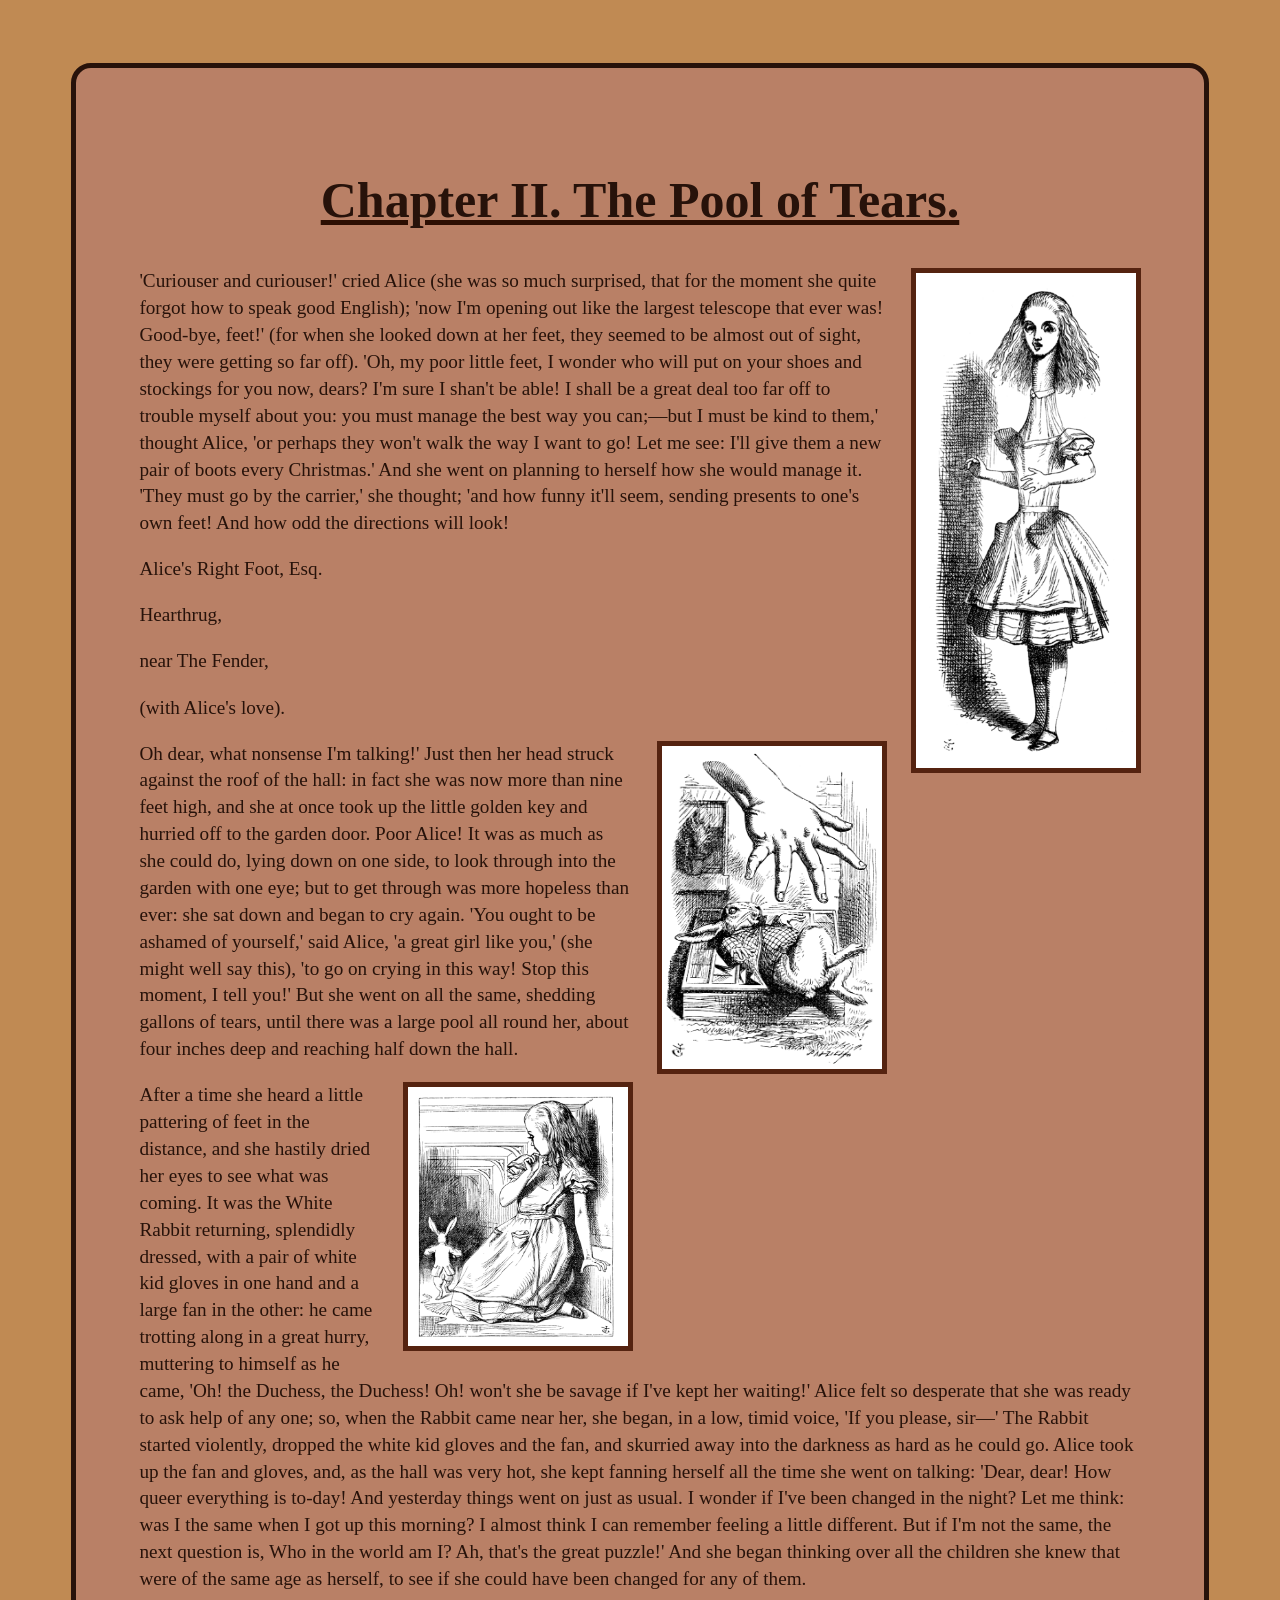
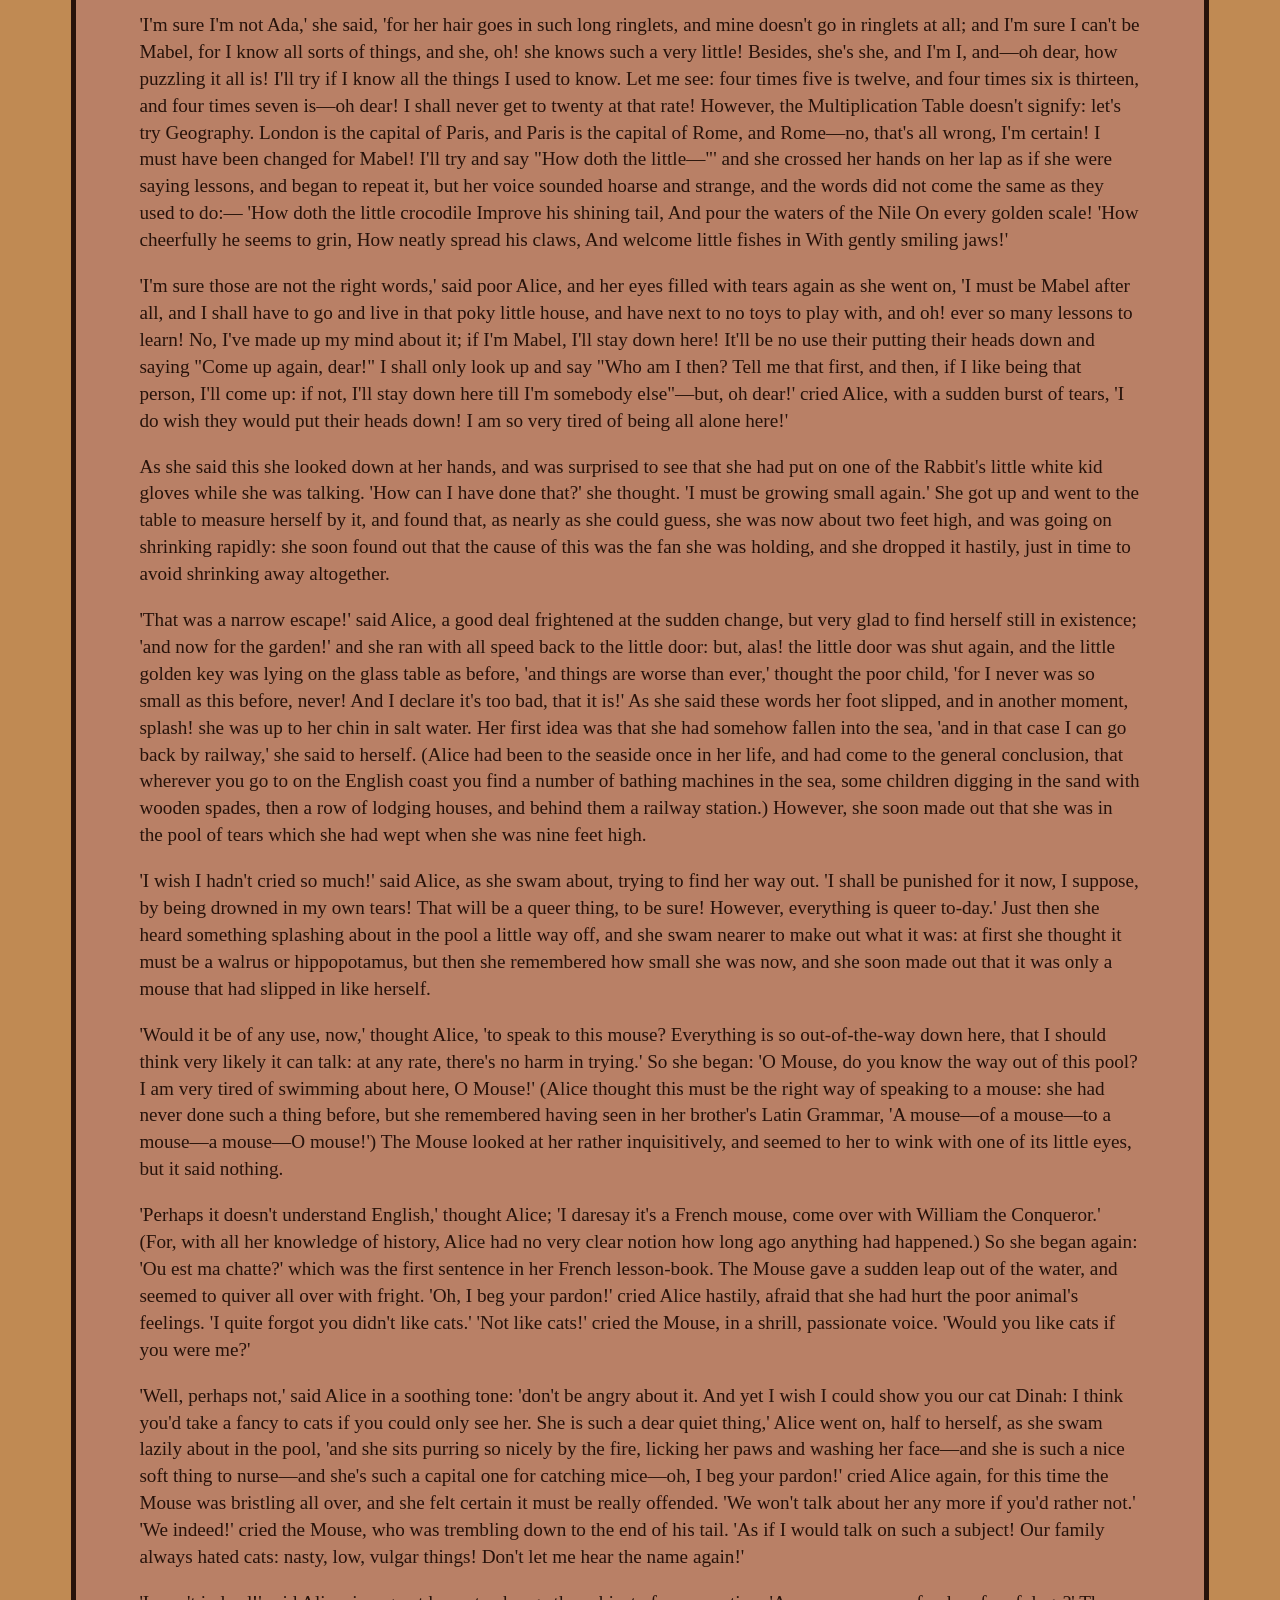
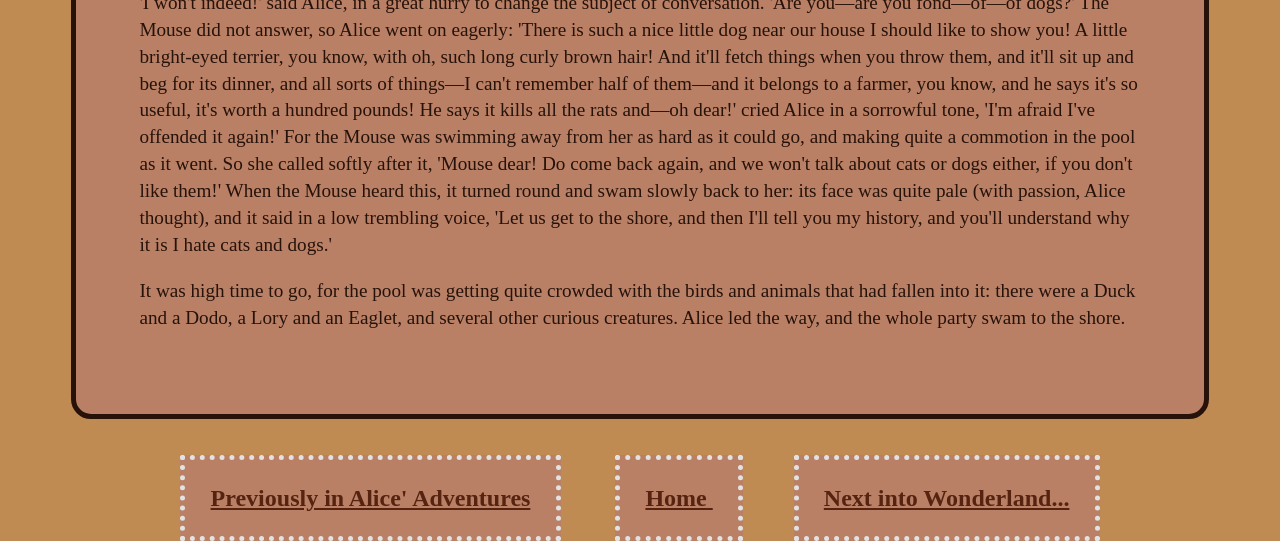
==== chapter2.html @ c6d0658e "Alice-first-edit" ====
<!DOCTYPE html>
<html lang="en">
    <head>
        <meta charset="UTF-8" />
        <title>The Pool of Tears</title>
        <link rel="stylesheet" href="style.css">
    </head>
    <body>
      <main class="ch2">
        <h1 class="title2">Chapter II. The Pool of Tears.</h1>
        <p> <img src="alice_ch2.png" alt="Alice growing very tall" class="float-img">'Curiouser and curiouser!' cried Alice (she was so much surprised, that for the moment she quite forgot how to speak good English); 'now I'm opening out like the largest telescope that ever was! Good-bye, feet!' (for when she looked down at her feet, they seemed to be almost out of sight, they were getting so far off). 'Oh, my poor little feet, I wonder who will put on your shoes and stockings for you now, dears? I'm sure I shan't be able! I shall be a great deal too far off to trouble myself about you: you must manage the best way you can;—but I must be kind to them,' thought Alice, 'or perhaps they won't walk the way I want to go! Let me see: I'll give them a new pair of boots every Christmas.'
And she went on planning to herself how she would manage it. 'They must go by the carrier,' she thought; 'and how funny it'll seem, sending presents to one's own feet! And how odd the directions will look!</p>
        <p>       Alice's Right Foot, Esq.</p>
        <p>            Hearthrug,</p>
        <p>                near The Fender,</p>
        <p>                      (with Alice's love).</p>
        <p> <img src="alice_2.png" alt="Giant Alice with her arm reaching out" class="float-img">Oh dear, what nonsense I'm talking!'
Just then her head struck against the roof of the hall: in fact she was now more than nine feet high, and she at once took up the little golden key and hurried off to the garden door.
Poor Alice! It was as much as she could do, lying down on one side, to look through into the garden with one eye; but to get through was more hopeless than ever: she sat down and began to cry again.
'You ought to be ashamed of yourself,' said Alice, 'a great girl like you,' (she might well say this), 'to go on crying in this way! Stop this moment, I tell you!' But she went on all the same, shedding gallons of tears, until there was a large pool all round her, about four inches deep and reaching half down the hall.</p>
       <p> <img src="alice_ch2_2.png" alt="The White Rabbit with gloves and a fan" class="float-img">After a time she heard a little pattering of feet in the distance, and she hastily dried her eyes to see what was coming. It was the White Rabbit returning, splendidly dressed, with a pair of white kid gloves in one hand and a large fan in the other: he came trotting along in a great hurry, muttering to himself as he came, 'Oh! the Duchess, the Duchess! Oh! won't she be savage if I've kept her waiting!' Alice felt so desperate that she was ready to ask help of any one; so, when the Rabbit came near her, she began, in a low, timid voice, 'If you please, sir—' The Rabbit started violently, dropped the white kid gloves and the fan, and skurried away into the darkness as hard as he could go.
Alice took up the fan and gloves, and, as the hall was very hot, she kept fanning herself all the time she went on talking: 'Dear, dear! How queer everything is to-day! And yesterday things went on just as usual. I wonder if I've been changed in the night? Let me think: was I the same when I got up this morning? I almost think I can remember feeling a little different. But if I'm not the same, the next question is, Who in the world am I? Ah, that's the great puzzle!' And she began thinking over all the children she knew that were of the same age as herself, to see if she could have been changed for any of them.</p>
       <p>'I'm sure I'm not Ada,' she said, 'for her hair goes in such long ringlets, and mine doesn't go in ringlets at all; and I'm sure I can't be Mabel, for I know all sorts of things, and she, oh! she knows such a very little! Besides, she's she, and I'm I, and—oh dear, how puzzling it all is! I'll try if I know all the things I used to know. Let me see: four times five is twelve, and four times six is thirteen, and four times seven is—oh dear! I shall never get to twenty at that rate! However, the Multiplication Table doesn't signify: let's try Geography. London is the capital of Paris, and Paris is the capital of Rome, and Rome—no, that's all wrong, I'm certain! I must have been changed for Mabel! I'll try and say "How doth the little—"' and she crossed her hands on her lap as if she were saying lessons, and began to repeat it, but her voice sounded hoarse and strange, and the words did not come the same as they used to do:—
     'How doth the little crocodile
      Improve his shining tail,
     And pour the waters of the Nile
      On every golden scale!
     'How cheerfully he seems to grin,
      How neatly spread his claws,
     And welcome little fishes in
      With gently smiling jaws!'</p>
        <p>'I'm sure those are not the right words,' said poor Alice, and her eyes filled with tears again as she went on, 'I must be Mabel after all, and I shall have to go and live in that poky little house, and have next to no toys to play with, and oh! ever so many lessons to learn! No, I've made up my mind about it; if I'm Mabel, I'll stay down here! It'll be no use their putting their heads down and saying "Come up again, dear!" I shall only look up and say "Who am I then? Tell me that first, and then, if I like being that person, I'll come up: if not, I'll stay down here till I'm somebody else"—but, oh dear!' cried Alice, with a sudden burst of tears, 'I do wish they would put their heads down! I am so very tired of being all alone here!'</p>
        <p>As she said this she looked down at her hands, and was surprised to see that she had put on one of the Rabbit's little white kid gloves while she was talking. 'How can I have done that?' she thought. 'I must be growing small again.' She got up and went to the table to measure herself by it, and found that, as nearly as she could guess, she was now about two feet high, and was going on shrinking rapidly: she soon found out that the cause of this was the fan she was holding, and she dropped it hastily, just in time to avoid shrinking away altogether.</p>
        <p>'That was a narrow escape!' said Alice, a good deal frightened at the sudden change, but very glad to find herself still in existence; 'and now for the garden!' and she ran with all speed back to the little door: but, alas! the little door was shut again, and the little golden key was lying on the glass table as before, 'and things are worse than ever,' thought the poor child, 'for I never was so small as this before, never! And I declare it's too bad, that it is!'
As she said these words her foot slipped, and in another moment, splash! she was up to her chin in salt water. Her first idea was that she had somehow fallen into the sea, 'and in that case I can go back by railway,' she said to herself. (Alice had been to the seaside once in her life, and had come to the general conclusion, that wherever you go to on the English coast you find a number of bathing machines in the sea, some children digging in the sand with wooden spades, then a row of lodging houses, and behind them a railway station.) However, she soon made out that she was in the pool of tears which she had wept when she was nine feet high.</p>
        <p>'I wish I hadn't cried so much!' said Alice, as she swam about, trying to find her way out. 'I shall be punished for it now, I suppose, by being drowned in my own tears! That will be a queer thing, to be sure! However, everything is queer to-day.'
Just then she heard something splashing about in the pool a little way off, and she swam nearer to make out what it was: at first she thought it must be a walrus or hippopotamus, but then she remembered how small she was now, and she soon made out that it was only a mouse that had slipped in like herself.</p>
        <p>'Would it be of any use, now,' thought Alice, 'to speak to this mouse? Everything is so out-of-the-way down here, that I should think very likely it can talk: at any rate, there's no harm in trying.' So she began: 'O Mouse, do you know the way out of this pool? I am very tired of swimming about here, O Mouse!' (Alice thought this must be the right way of speaking to a mouse: she had never done such a thing before, but she remembered having seen in her brother's Latin Grammar, 'A mouse—of a mouse—to a mouse—a mouse—O mouse!') The Mouse looked at her rather inquisitively, and seemed to her to wink with one of its little eyes, but it said nothing.</p>
        <p>'Perhaps it doesn't understand English,' thought Alice; 'I daresay it's a French mouse, come over with William the Conqueror.' (For, with all her knowledge of history, Alice had no very clear notion how long ago anything had happened.) So she began again: 'Ou est ma chatte?' which was the first sentence in her French lesson-book. The Mouse gave a sudden leap out of the water, and seemed to quiver all over with fright. 'Oh, I beg your pardon!' cried Alice hastily, afraid that she had hurt the poor animal's feelings. 'I quite forgot you didn't like cats.'
'Not like cats!' cried the Mouse, in a shrill, passionate voice. 'Would you like cats if you were me?'</p>
        <p>'Well, perhaps not,' said Alice in a soothing tone: 'don't be angry about it. And yet I wish I could show you our cat Dinah: I think you'd take a fancy to cats if you could only see her. She is such a dear quiet thing,' Alice went on, half to herself, as she swam lazily about in the pool, 'and she sits purring so nicely by the fire, licking her paws and washing her face—and she is such a nice soft thing to nurse—and she's such a capital one for catching mice—oh, I beg your pardon!' cried Alice again, for this time the Mouse was bristling all over, and she felt certain it must be really offended. 'We won't talk about her any more if you'd rather not.'
'We indeed!' cried the Mouse, who was trembling down to the end of his tail. 'As if I would talk on such a subject! Our family always hated cats: nasty, low, vulgar things! Don't let me hear the name again!'</p>
        <p>'I won't indeed!' said Alice, in a great hurry to change the subject of conversation. 'Are you—are you fond—of—of dogs?' The Mouse did not answer, so Alice went on eagerly: 'There is such a nice little dog near our house I should like to show you! A little bright-eyed terrier, you know, with oh, such long curly brown hair! And it'll fetch things when you throw them, and it'll sit up and beg for its dinner, and all sorts of things—I can't remember half of them—and it belongs to a farmer, you know, and he says it's so useful, it's worth a hundred pounds! He says it kills all the rats and—oh dear!' cried Alice in a sorrowful tone, 'I'm afraid I've offended it again!' For the Mouse was swimming away from her as hard as it could go, and making quite a commotion in the pool as it went.
So she called softly after it, 'Mouse dear! Do come back again, and we won't talk about cats or dogs either, if you don't like them!' When the Mouse heard this, it turned round and swam slowly back to her: its face was quite pale (with passion, Alice thought), and it said in a low trembling voice, 'Let us get to the shore, and then I'll tell you my history, and you'll understand why it is I hate cats and dogs.'</p>
        <p>It was high time to go, for the pool was getting quite crowded with the birds and animals that had fallen into it: there were a Duck and a Dodo, a Lory and an Eaglet, and several other curious creatures. Alice led the way, and the whole party swam to the shore.</p>
     </main>
    <footer>
            <nav >
                <a class="nach2" href="chapter1.html">Previously in Alice' Adventures</a>
                <a class="nach2" href="index.html"> Home </a>
                <a class="nach2" href="chapter3.html">Next into Wonderland...</a>
            </nav>
     </footer>
    </body>
</html>
---- style.css ----
body {
    font-family: "Cormorant Garamond", serif;
    background-color: rgba(167, 91, 14, 0.71);
    color: #552310;
    line-height: 1.4;
    text-align: center;
    margin: 10%,5%;
    padding: 10%,10%;
}

main.ch1,
main.ch2,
main.ch3
{
    background-color: rgba(185, 127, 106, 0.83);
    padding: 5%;
    margin: 5%;
    border: thick solid;
    color: #27120a;
    border-radius: 20px;
}

h1.title1,
h1.title2,
h1.title3{
    font-size: 50px;
    text-decoration: underline solid;
    text-decoration-color: rgb(44, 15, 3)
}


.home main{
    background: border-box, padding-box;
    background-color: rgb(190, 104, 70);
    margin: 5%;
    border: dotted;
    border-color: #e2e2e2;
}

#copy{
    text-align: center;
    padding: 2%;
    margin: 5%;
    line-height: 1.4;
}

.home h1 {
    font-size: 5.5rem;
    line-height: normal;
}

.home h2 {
    line-height: 0;
    font-size: 3.5rem;
}
.home h3 {
    color: #902800;
    font-style: italic;
    text-align: center;
    font-size: x-large;
}

.home nav {
    display: flex;
    text-decoration: none;
    color: #963a17;
    justify-content: center;
}

p {
  text-align: left;
  font-size: 1.20rem;
}

nav a {
    font-weight: bold;
    margin: 2%;
    padding: 2%;
    text-decoration: underline;
    color: #552310;
    font-size: 1.5rem;
    background-color: rgb(190, 104, 70);
    border:thick dotted;
    border-color:#e2e2e2;
}

nav a:hover{
    text-decoration:underline;
}
    

nav a:active{
    color: rgb(255, 82, 23)
}

a.nach1,
a.nach2,
a.nach3
{
    background-color: rgba(185, 127, 106, 0.83);
}

.float-img {
 float: right;
    max-width: 220px;
    margin: 0 0 1rem 1.5rem;
    border: thick solid #552310;
}

.float-img img {
  width: 100%;
  height: auto;
}
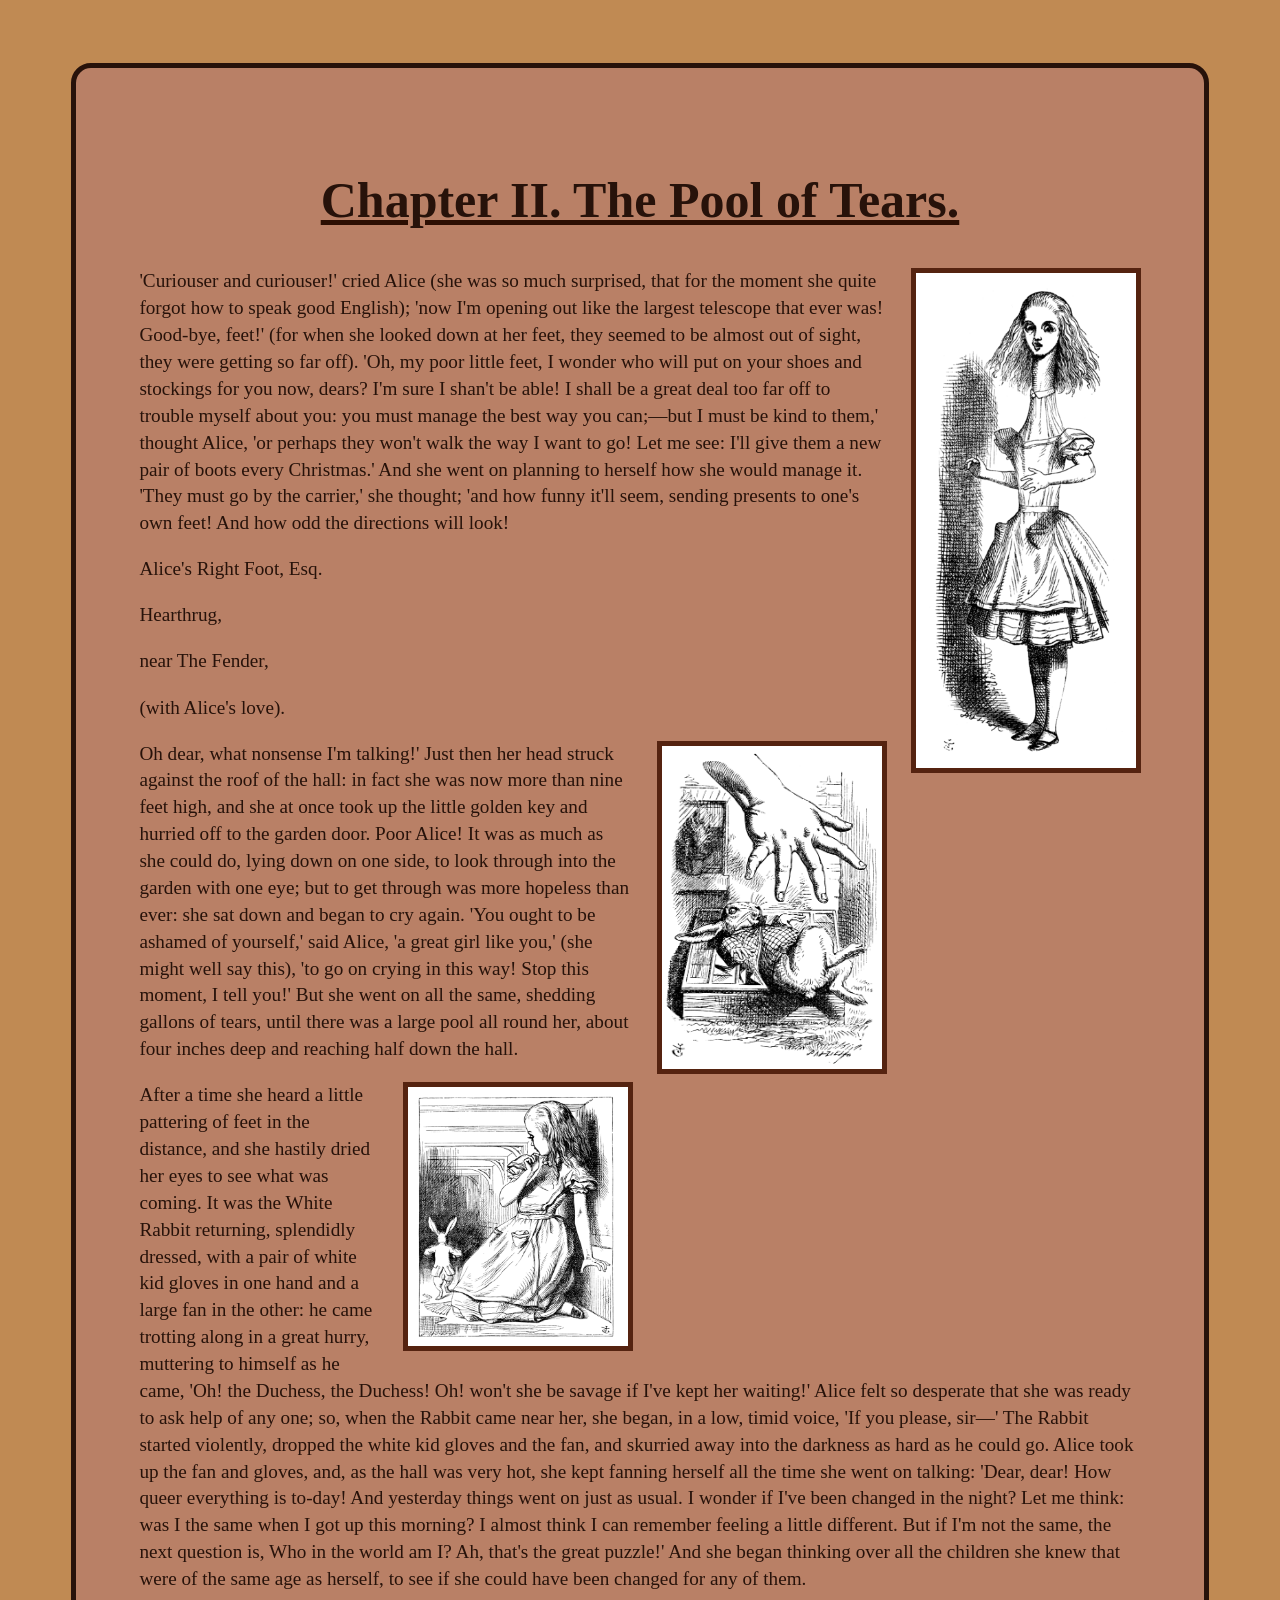
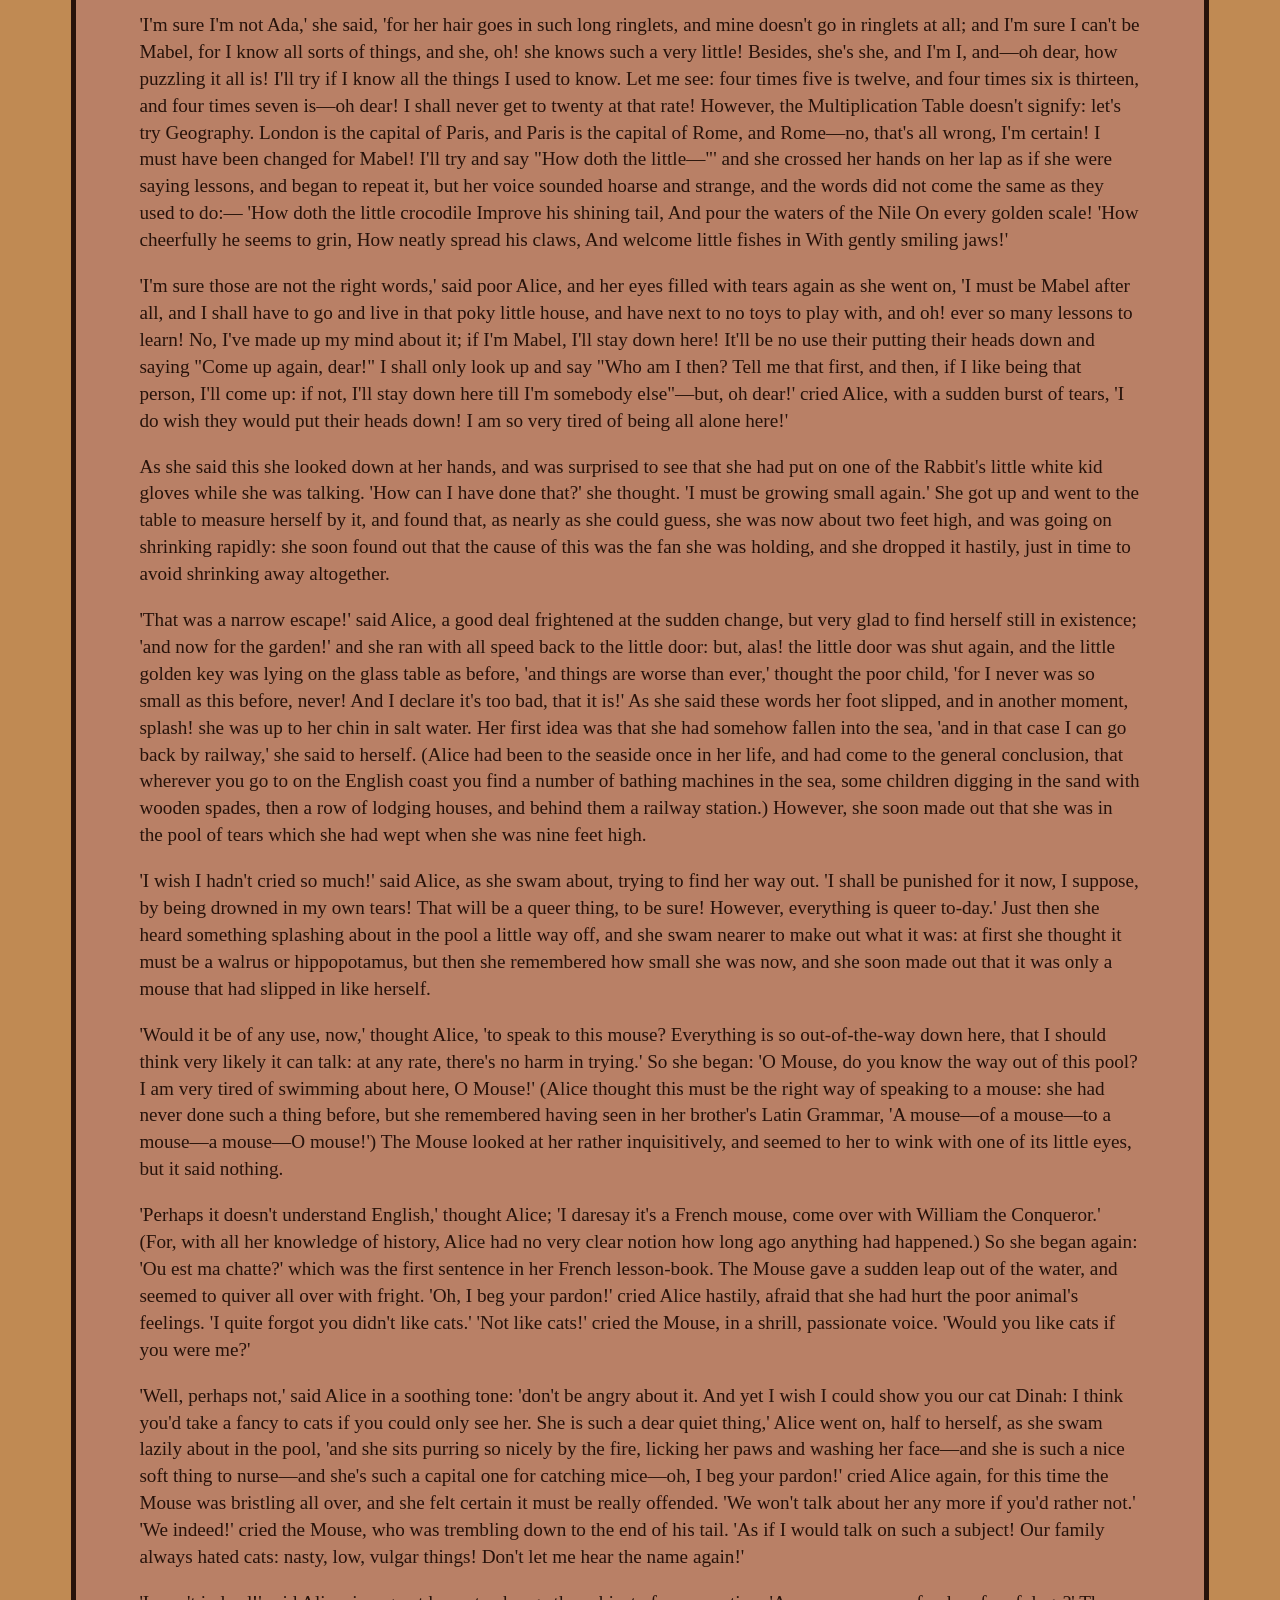
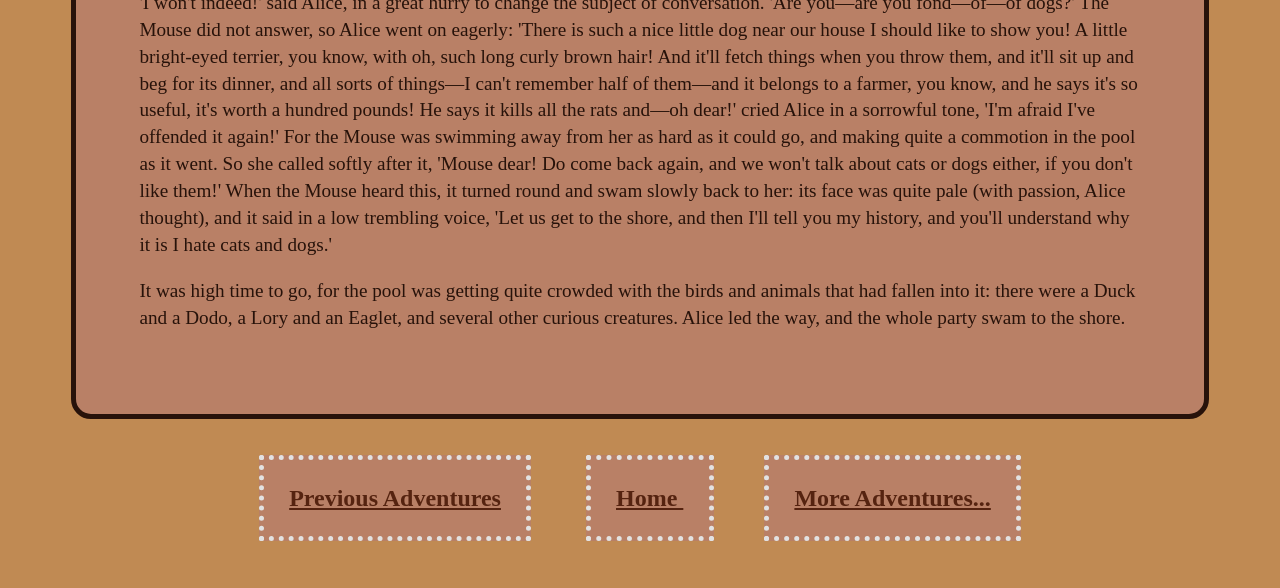
==== commit e60a079b: "edit4" ====
--- a/chapter2.html
+++ b/chapter2.html
@@ -46,9 +46,9 @@
      </main>
     <footer>
             <nav >
-                <a class="nach2" href="chapter1.html">Previously in Alice' Adventures</a>
+                <a class="nach2" href="chapter1.html">Previous Adventures</a>
                 <a class="nach2" href="index.html"> Home </a>
-                <a class="nach2" href="chapter3.html">Next into Wonderland...</a>
+                <a class="nach2" href="chapter3.html">More Adventures...</a>
             </nav>
      </footer>
     </body>
--- a/style.css
+++ b/style.css
@@ -6,6 +6,7 @@
     text-align: center;
     margin: 10%,5%;
     padding: 10%,10%;
+    padding-bottom:5%;
 }
 
 main.ch1,
@@ -61,7 +62,7 @@
 }
 
 .home nav {
-    display: flex;
+    
     text-decoration: none;
     color: #963a17;
     justify-content: center;
@@ -73,6 +74,7 @@
 }
 
 nav a {
+    justify-content: baseline;
     font-weight: bold;
     margin: 2%;
     padding: 2%;
@@ -101,7 +103,7 @@
 }
 
 .float-img {
- float: right;
+    float: right;
     max-width: 220px;
     margin: 0 0 1rem 1.5rem;
     border: thick solid #552310;
@@ -110,4 +112,14 @@
 .float-img img {
   width: 100%;
   height: auto;
+}
+
+#resources{
+    margin: 5%;
+    text-align: center;
+}
+
+.google{
+    text-decoration: none;
+    color: #552310;
 }
